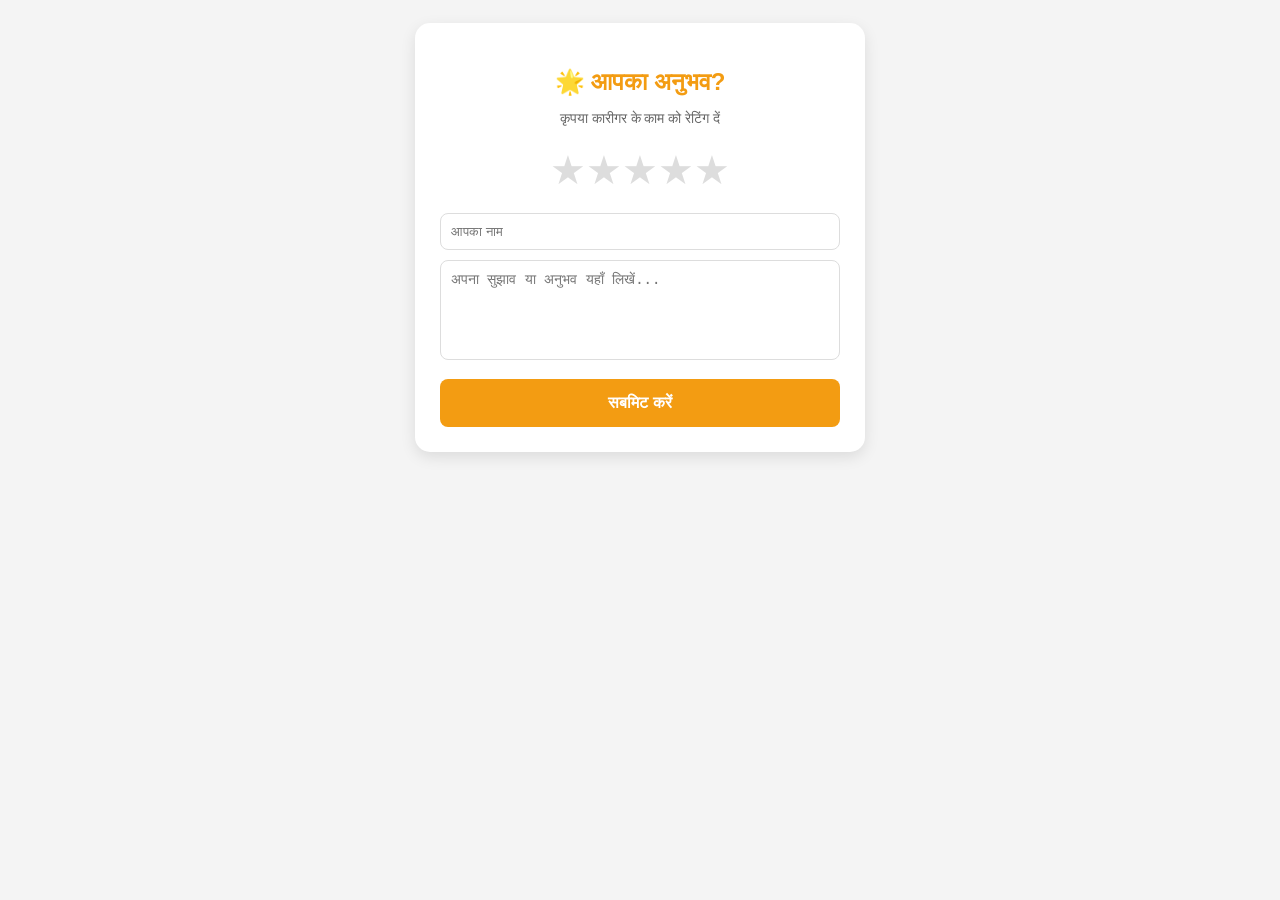
==== feedback.html @ 59e12b47 "Add files via upload" ====
<!DOCTYPE html>
<html lang="hi">
<head>
    <meta charset="UTF-8">
    <meta name="viewport" content="width=device-width, initial-scale=1.0">
    <title>फीडबैक और रेटिंग - My Indian Workers</title>
    <style>
        body { font-family: 'Segoe UI', sans-serif; background: #f4f4f4; padding: 15px; display: flex; justify-content: center; }
        .feedback-card { background: white; padding: 25px; border-radius: 15px; box-shadow: 0 5px 15px rgba(0,0,0,0.1); width: 100%; max-width: 400px; text-align: center; }
        h2 { color: #f39c12; margin-bottom: 10px; }
        
        /* स्टार रेटिंग स्टाइल */
        .stars { margin: 20px 0; display: flex; justify-content: center; flex-direction: row-reverse; }
        .stars input { display: none; }
        .stars label { font-size: 40px; color: #ddd; cursor: pointer; transition: 0.2s; }
        .stars input:checked ~ label { color: #f39c12; }
        .stars label:hover, .stars label:hover ~ label { color: #f1c40f; }

        textarea { width: 100%; height: 100px; padding: 10px; border: 1px solid #ddd; border-radius: 8px; resize: none; box-sizing: border-box; font-size: 14px; }
        .btn-submit { background: #f39c12; color: white; border: none; padding: 15px; width: 100%; border-radius: 8px; font-weight: bold; cursor: pointer; margin-top: 15px; font-size: 16px; }
        .success-msg { display: none; color: #27ae60; font-weight: bold; margin-top: 20px; }
    </style>
</head>
<body>

<div class="feedback-card">
    <h2>🌟 आपका अनुभव?</h2>
    <p style="font-size: 14px; color: #666;">कृपया कारीगर के काम को रेटिंग दें</p>

    <form id="feedbackForm">
        <div class="stars">
            <input type="radio" name="rating" value="5" id="star5"><label for="star5">★</label>
            <input type="radio" name="rating" value="4" id="star4"><label for="star4">★</label>
            <input type="radio" name="rating" value="3" id="star3"><label for="star3">★</label>
            <input type="radio" name="rating" value="2" id="star2"><label for="star2">★</label>
            <input type="radio" name="rating" value="1" id="star1"><label for="star1">★</label>
        </div>

        <input type="text" id="fbName" placeholder="आपका नाम" required style="width: 100%; padding: 10px; margin-bottom: 10px; border: 1px solid #ddd; border-radius: 8px; box-sizing: border-box;">
        
        <textarea id="fbComment" placeholder="अपना सुझाव या अनुभव यहाँ लिखें..."></textarea>

        <button type="submit" id="submitBtn" class="btn-submit">सबमिट करें</button>
    </form>

    <div id="thankYou" class="success-msg">
        ✅ धन्यवाद! आपका फीडबैक हमें मिल गया है।
        <br><br>
        <a href="index.html" style="color: #2980b9; text-decoration: none;">मुख्य पेज पर जाएं</a>
    </div>
</div>

<script>
    const SCRIPT_URL = "आपका_GOOGLE_SCRIPT_URL_यहाँ_डालें";

    document.getElementById('feedbackForm').addEventListener('submit', function(e) {
        e.preventDefault();
        
        const btn = document.getElementById('submitBtn');
        const rating = document.querySelector('input[name="rating"]:checked');
        const name = document.getElementById('fbName').value;
        const comment = document.getElementById('fbComment').value;

        if (!rating) {
            alert("कृपया स्टार रेटिंग चुनें!");
            return;
        }

        btn.innerText = "⏳ सबमिट हो रहा है...";
        btn.disabled = true;

        const data = {
            userType: "feedback",
            rating: rating.value,
            name: name,
            comment: comment
        };

        // डेटा भेजना (Google Sheet पर)
        fetch(SCRIPT_URL, {
            method: 'POST',
            mode: 'no-cors',
            body: JSON.stringify(data)
        }).then(() => {
            document.getElementById('feedbackForm').style.display = 'none';
            document.getElementById('thankYou').style.display = 'block';
        }).catch(err => {
            alert("कुछ गड़बड़ हुई, दोबारा कोशिश करें।");
            btn.innerText = "सबमिट करें";
            btn.disabled = false;
        });
    });
</script>

</body>
</html>
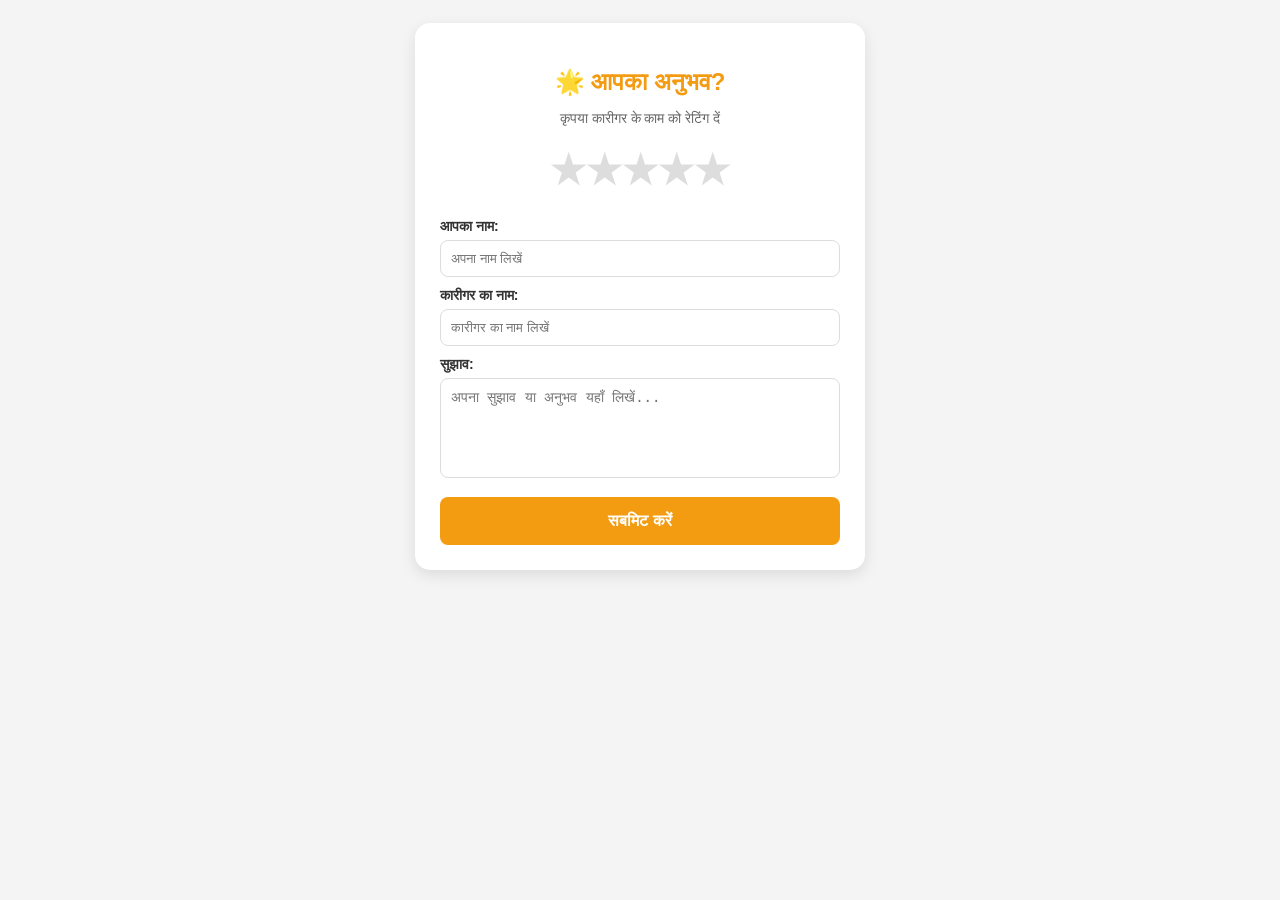
==== commit 908f0656: "Add files via upload" ====
--- a/feedback.html
+++ b/feedback.html
@@ -8,17 +8,16 @@
         body { font-family: 'Segoe UI', sans-serif; background: #f4f4f4; padding: 15px; display: flex; justify-content: center; }
         .feedback-card { background: white; padding: 25px; border-radius: 15px; box-shadow: 0 5px 15px rgba(0,0,0,0.1); width: 100%; max-width: 400px; text-align: center; }
         h2 { color: #f39c12; margin-bottom: 10px; }
-        
-        /* स्टार रेटिंग स्टाइल */
         .stars { margin: 20px 0; display: flex; justify-content: center; flex-direction: row-reverse; }
         .stars input { display: none; }
         .stars label { font-size: 40px; color: #ddd; cursor: pointer; transition: 0.2s; }
         .stars input:checked ~ label { color: #f39c12; }
         .stars label:hover, .stars label:hover ~ label { color: #f1c40f; }
-
         textarea { width: 100%; height: 100px; padding: 10px; border: 1px solid #ddd; border-radius: 8px; resize: none; box-sizing: border-box; font-size: 14px; }
+        input[type="text"] { width: 100%; padding: 10px; margin-bottom: 10px; border: 1px solid #ddd; border-radius: 8px; box-sizing: border-box; }
         .btn-submit { background: #f39c12; color: white; border: none; padding: 15px; width: 100%; border-radius: 8px; font-weight: bold; cursor: pointer; margin-top: 15px; font-size: 16px; }
         .success-msg { display: none; color: #27ae60; font-weight: bold; margin-top: 20px; }
+        label { display: block; text-align: left; font-size: 14px; margin-bottom: 5px; color: #333; font-weight: bold; }
     </style>
 </head>
 <body>
@@ -36,8 +35,13 @@
             <input type="radio" name="rating" value="1" id="star1"><label for="star1">★</label>
         </div>
 
-        <input type="text" id="fbName" placeholder="आपका नाम" required style="width: 100%; padding: 10px; margin-bottom: 10px; border: 1px solid #ddd; border-radius: 8px; box-sizing: border-box;">
+        <label>आपका नाम:</label>
+        <input type="text" id="fbName" placeholder="अपना नाम लिखें" required>
         
+        <label>कारीगर का नाम:</label>
+        <input type="text" id="workerName" placeholder="कारीगर का नाम लिखें" required>
+        
+        <label>सुझाव:</label>
         <textarea id="fbComment" placeholder="अपना सुझाव या अनुभव यहाँ लिखें..."></textarea>
 
         <button type="submit" id="submitBtn" class="btn-submit">सबमिट करें</button>
@@ -51,7 +55,8 @@
 </div>
 
 <script>
-    const SCRIPT_URL = "आपका_GOOGLE_SCRIPT_URL_यहाँ_डालें";
+    // आपका सही URL यहाँ है
+    const SCRIPT_URL = "https://script.google.com/macros/s/AKfycbwVU769fXEPMgZksSNyEr32mQOI90OcsGNmTFOAPWKT_IwHg03MZTm3Z23gFvp1b6Y/exec";
 
     document.getElementById('feedbackForm').addEventListener('submit', function(e) {
         e.preventDefault();
@@ -59,6 +64,7 @@
         const btn = document.getElementById('submitBtn');
         const rating = document.querySelector('input[name="rating"]:checked');
         const name = document.getElementById('fbName').value;
+        const worker = document.getElementById('workerName').value;
         const comment = document.getElementById('fbComment').value;
 
         if (!rating) {
@@ -69,14 +75,15 @@
         btn.innerText = "⏳ सबमिट हो रहा है...";
         btn.disabled = true;
 
+        // डेटा ऑब्जेक्ट जिसमें वर्कर का नाम भी शामिल है
         const data = {
-            userType: "feedback",
+            name: name,
             rating: rating.value,
-            name: name,
-            comment: comment
+            comment: comment,
+            workerName: worker
         };
 
-        // डेटा भेजना (Google Sheet पर)
+        // Google Sheet पर डेटा भेजना
         fetch(SCRIPT_URL, {
             method: 'POST',
             mode: 'no-cors',
@@ -85,6 +92,7 @@
             document.getElementById('feedbackForm').style.display = 'none';
             document.getElementById('thankYou').style.display = 'block';
         }).catch(err => {
+            console.error(err);
             alert("कुछ गड़बड़ हुई, दोबारा कोशिश करें।");
             btn.innerText = "सबमिट करें";
             btn.disabled = false;
